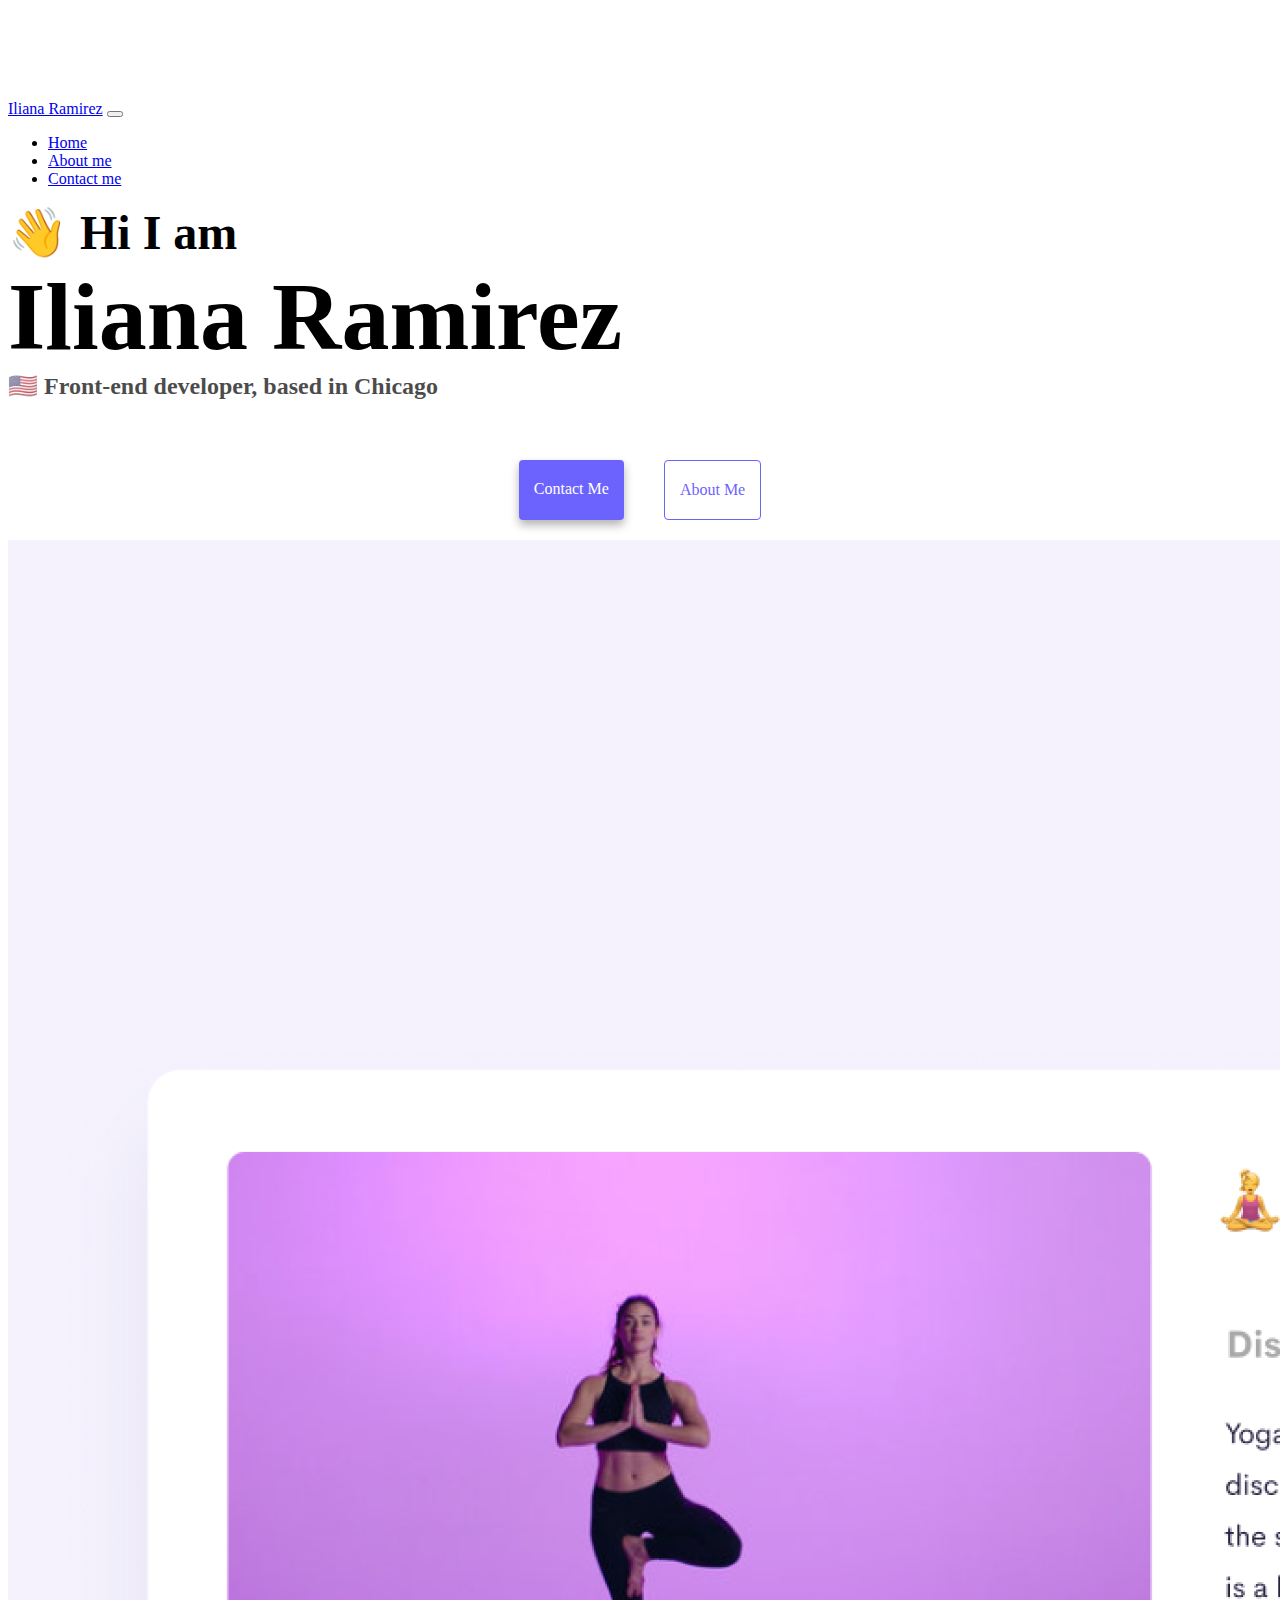
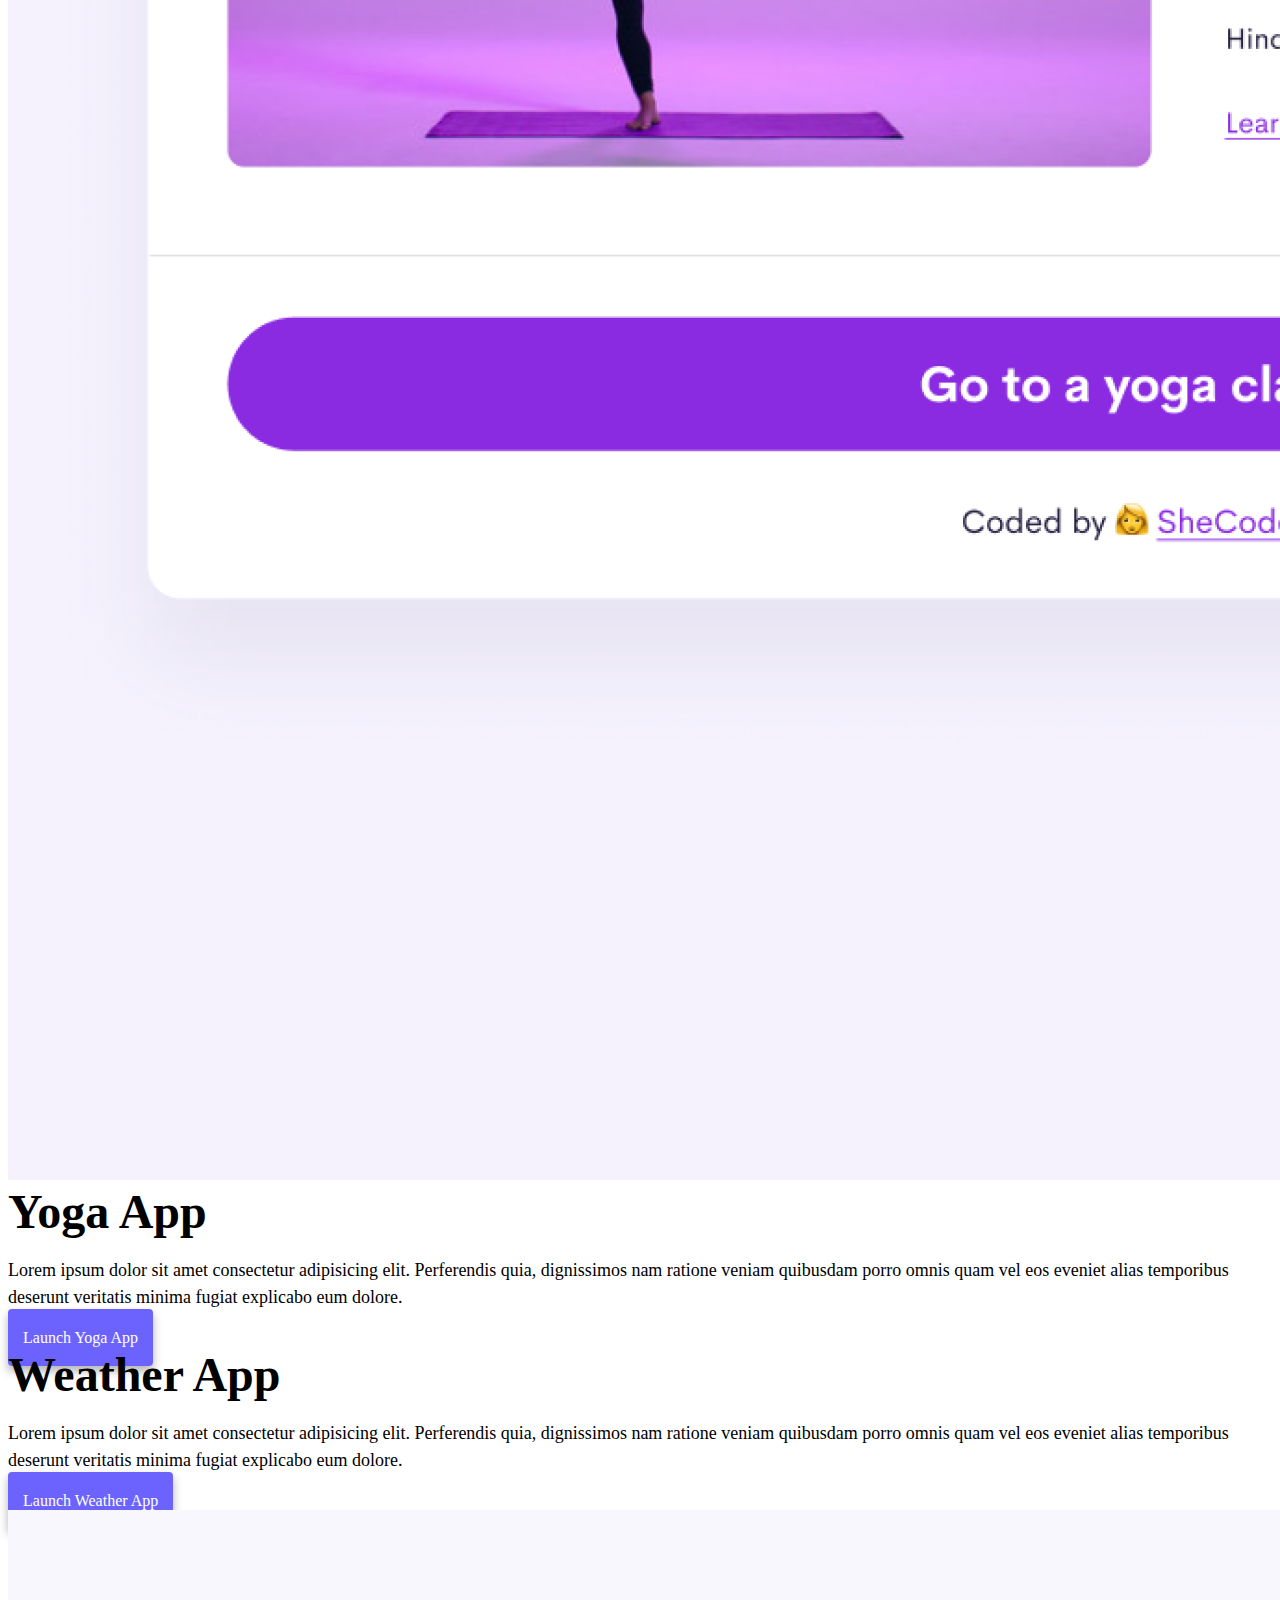
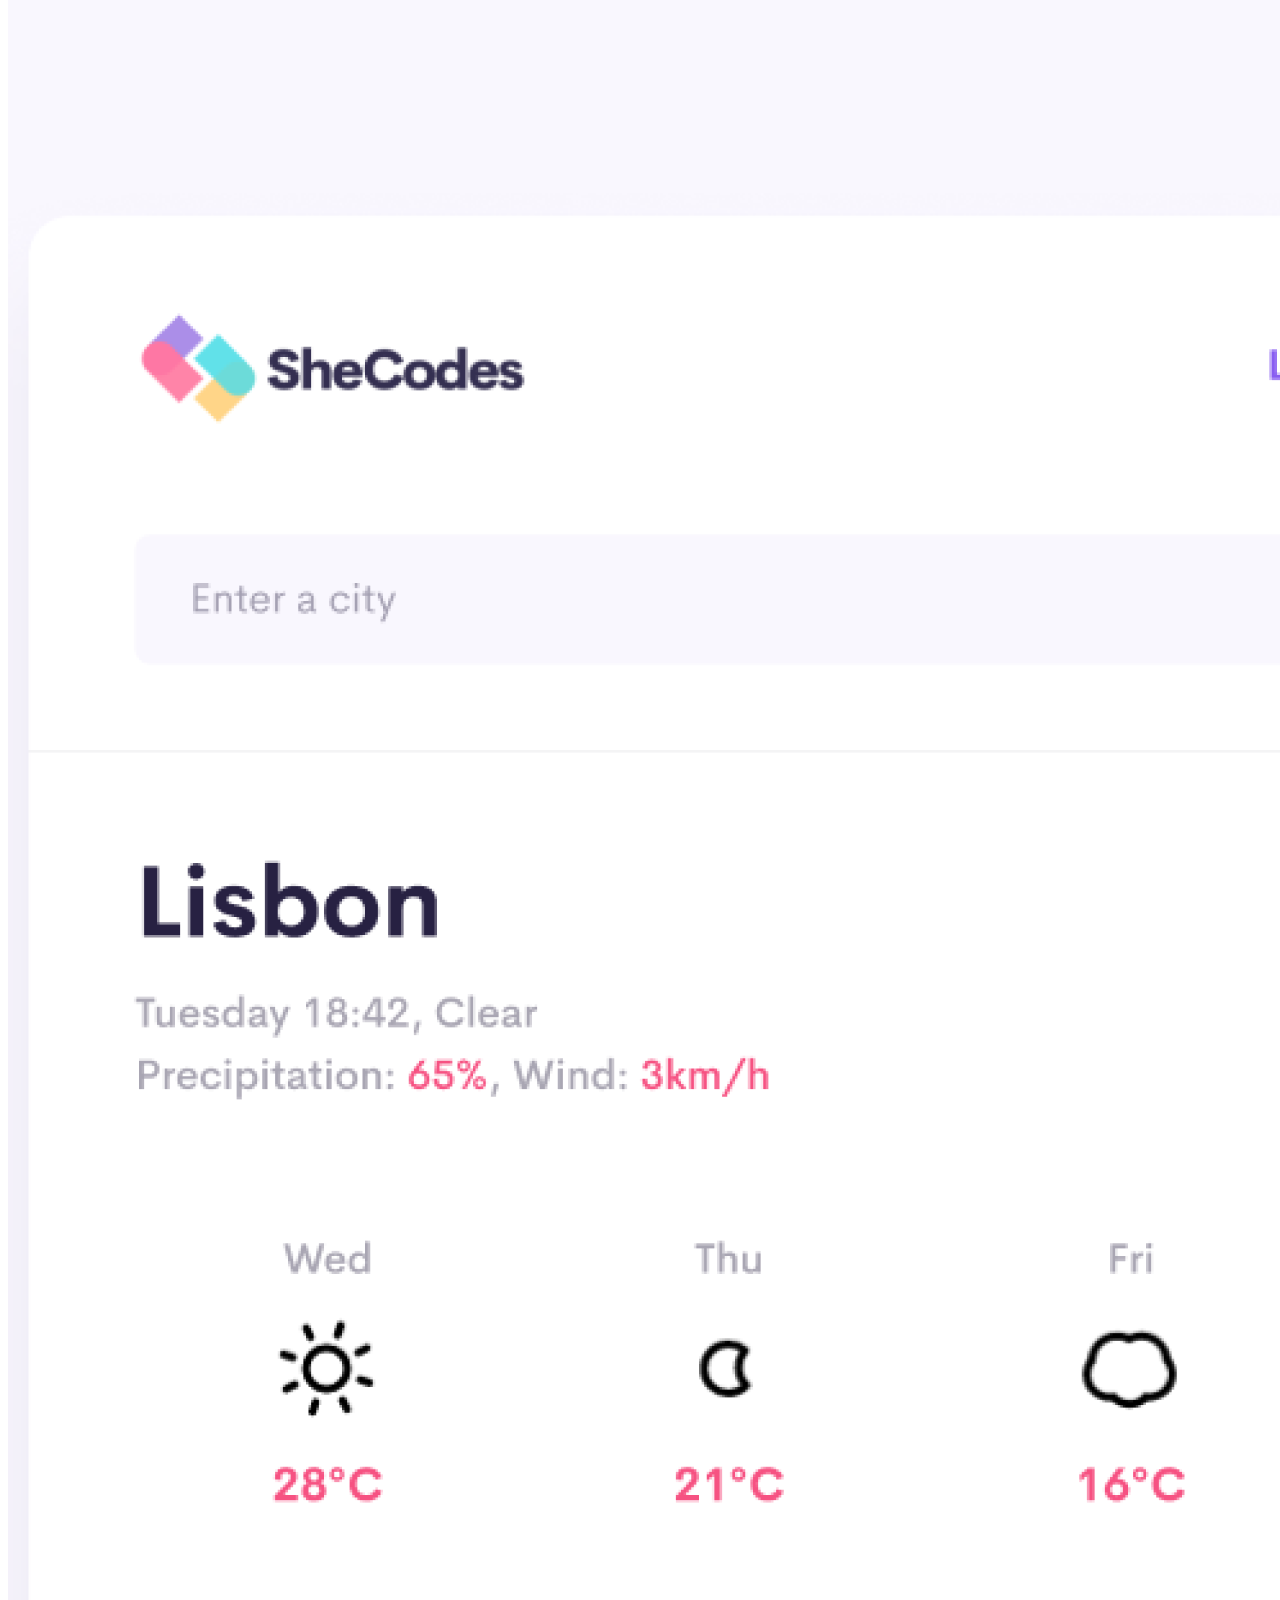
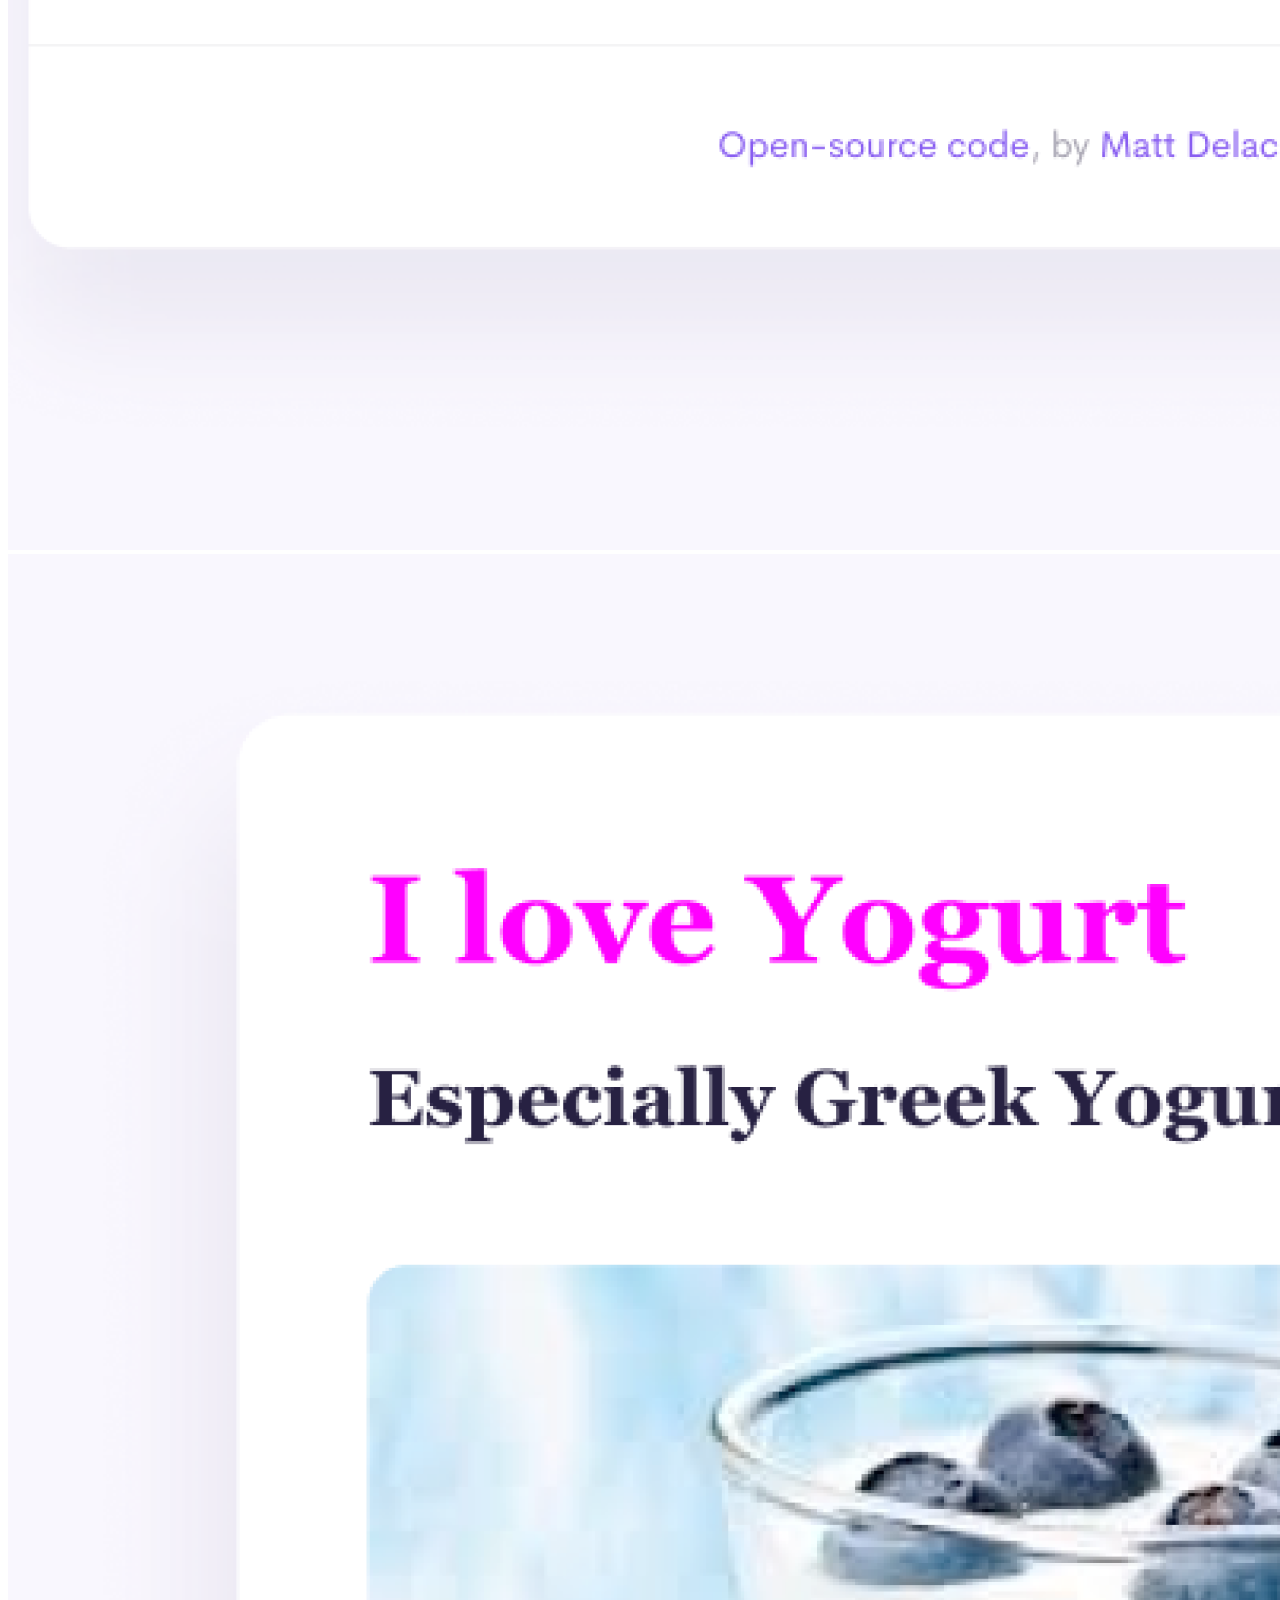
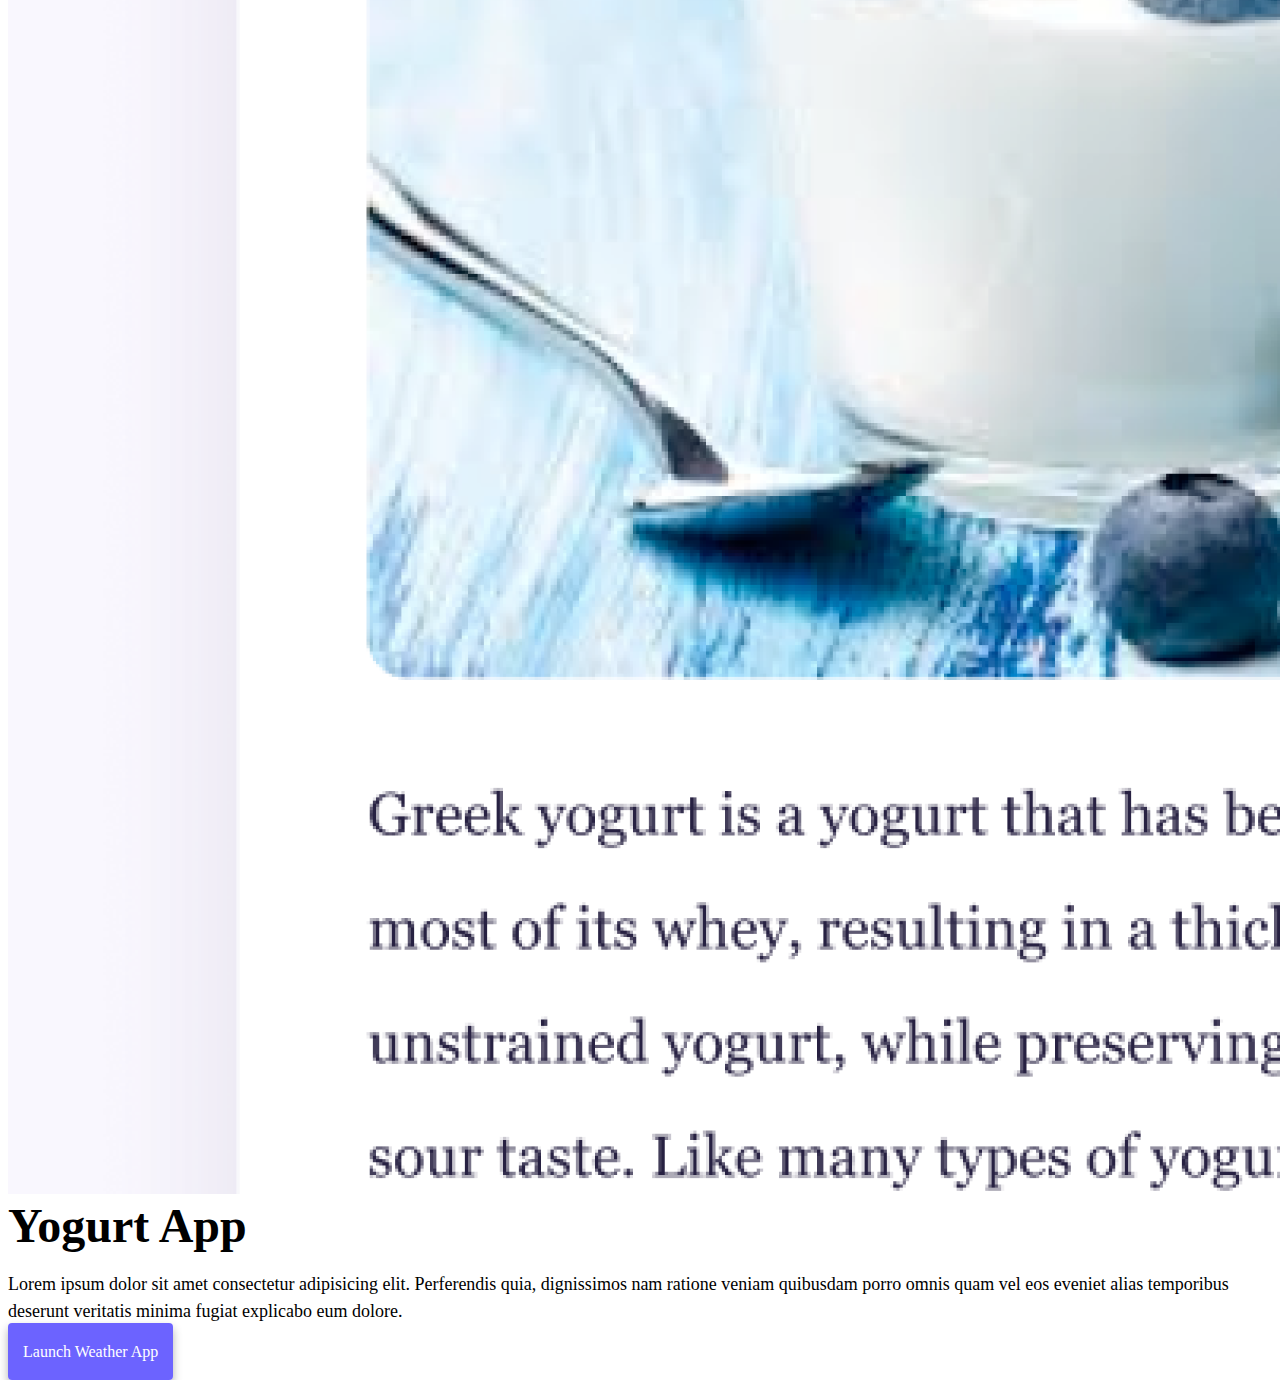
==== index.html @ b5a657b5 "Set up initial structure and image files" ====
<!DOCTYPE html>
<html lang="en">
  <head>
    <meta charset="UTF-8" />
    <meta http-equiv="X-UA-Compatible" content="IE=edge" />
    <meta name="viewport" content="width=device-width, initial-scale=1.0" />
    <title>Iliana Ramirez</title>
    <link
      href="https://cdn.jsdelivr.net/npm/bootstrap@5.0.0-beta3/dist/css/bootstrap.min.css"
      rel="stylesheet"
      integrity="sha384-eOJMYsd53ii+scO/bJGFsiCZc+5NDVN2yr8+0RDqr0Ql0h+rP48ckxlpbzKgwra6"
      crossorigin="anonymous"
    />
    <script
      src="https://cdn.jsdelivr.net/npm/bootstrap@5.0.0-beta3/dist/js/bootstrap.bundle.min.js"
      integrity="sha384-JEW9xMcG8R+pH31jmWH6WWP0WintQrMb4s7ZOdauHnUtxwoG2vI5DkLtS3qm9Ekf"
      crossorigin="anonymous"
    ></script>
    <link rel="stylesheet" href="style.css" />
  </head>
  <body>
      <nav class="navbar navbar-expand-lg navbar-light bg-light fixed-top">
          <div class="container">
            <a class="navbar-brand" href="index.html">Iliana Ramirez</a>
            <button class="navbar-toggler" type="button" data-bs-toggle="collapse" data-bs-target="#navbarNav" aria-controls="navbarNav" aria-expanded="false" aria-label="Toggle navigation">
              <span class="navbar-toggler-icon"></span>
            </button>
            <div class="collapse navbar-collapse" id="navbarNav">
              <ul class="navbar-nav">
                <li class="nav-item">
                  <a class="nav-link active" aria-current="page" href="index.html">Home</a>
                </li>
                <li class="nav-item">
                  <a class="nav-link" href="about.html">About me</a>
                </li>
                <li class="nav-item">
                  <a class="nav-link" href="about.html#contact">Contact me</a>
                </li>
              </ul>
            </div>
          </div>
        </nav>
    <h2 class="text-center">👋 Hi I am</h2>
    <h1 class="text-center">Iliana Ramirez</h1>
    <h3 class="text-center">🇺🇸 Front-end developer, based in Chicago</h3>
    <div class="navigation-links mb-5">
      <a href="about.html#contact" class="primary-link">Contact me</a>
      <a href="about.html" class="secondary-link">About me</a>
    </div>
    <div class="container">
      <div class="row">
        <div class="col-6">
          <img src="images/yoga-women.png" class="img-fluid rounded" />
        </div>
        <div class="col-6">
          <h2 class="mb-3">
            Yoga App
          </h2>
          <p>
            Lorem ipsum dolor sit amet consectetur adipisicing elit. Perferendis
            quia, dignissimos nam ratione veniam quibusdam porro omnis quam vel
            eos eveniet alias temporibus deserunt veritatis minima fugiat
            explicabo eum dolore.
          </p>
          <div class="mt-5">
            <a href="#" class="primary-link">Launch Yoga App</a>
          </div>
        </div>
      </div>
      <div class="row mt-5">
        <div class="col-6">
          <h2 class="mb-3">Weather App</h2>
          <p>
            Lorem ipsum dolor sit amet consectetur adipisicing elit. Perferendis
            quia, dignissimos nam ratione veniam quibusdam porro omnis quam vel
            eos eveniet alias temporibus deserunt veritatis minima fugiat
            explicabo eum dolore.
          </p>
          <div class="mt-5">
            <a href="#" class="primary-link"> Launch Weather App</a>
          </div>
        </div>
        <div class="col-6">
          <img src="images/jxM9-weather.png" class="img-fluid rounded" />
        </div>
      </div>
      <div class="row">
        <div class="col-6">
          <img src="images/WgM8-yogurt.png" class="img-fluid rounded" />
        </div>
        <div class="col-6">
          <h2 class="mb-3">Yogurt App</h2>
          <p>
            Lorem ipsum dolor sit amet consectetur adipisicing elit. Perferendis
            quia, dignissimos nam ratione veniam quibusdam porro omnis quam vel
            eos eveniet alias temporibus deserunt veritatis minima fugiat
            explicabo eum dolore.
          </p>
          <div class="mt-5">
            <a href="#" class="primary-link">Launch Weather App</a>
          </div>
        </div>
      </div>
    </div>
    </div>
  </body>
</html>
---- style.css ----
:root {
  --primary-color: #6c63ff;
  --secondary-color: #f5f2fe;
  --box-shadow: 0 5px 10px rgba(0, 0, 0, 0.3);
}

body {
  margin-top: 100px;
}

h1,
h2,
h3 {
  margin: 0;
}

h1 {
  font-size: 96px;
}

h2 {
  font-size: 48px;
}

h3 {
  font-size: 24px;
  opacity: 0.7;
}

p {
  font-size: 18px;
  line-height: 1.5;
}

.navigation-links {
  display: flex;
  margin-top: 40px;
  justify-content: center;
}

.navigation-links a {
  margin: 20px;
}

.primary-link {
  border-radius: 4px;
  padding: 20px 15px;
  text-decoration: none;
  text-transform: capitalize;
  background: var(--primary-color);
  box-shadow: var(--box-shadow);
  color: white;
}

.secondary-link {
  border-radius: 4px;
  padding: 20px 15px;
  text-decoration: none;
  text-transform: capitalize;
  color: var(--primary-color);
  border: 1px solid var(--primary-color);
}

.homepage-link {
  color: var(--primary-color);
  text-align: center;
  display: block;
}

.about-paragraphs {
  margin: 30px 0;
}

.about-paragraphs p {
  margin: 10px;
}

.email-link {
  display: flex;
  justify-content: center;
  color: var(--primary-color);
  font-size: 28px;
  text-decoration: none;
}

.email-link:hover {
  text-decoration: underline;
}
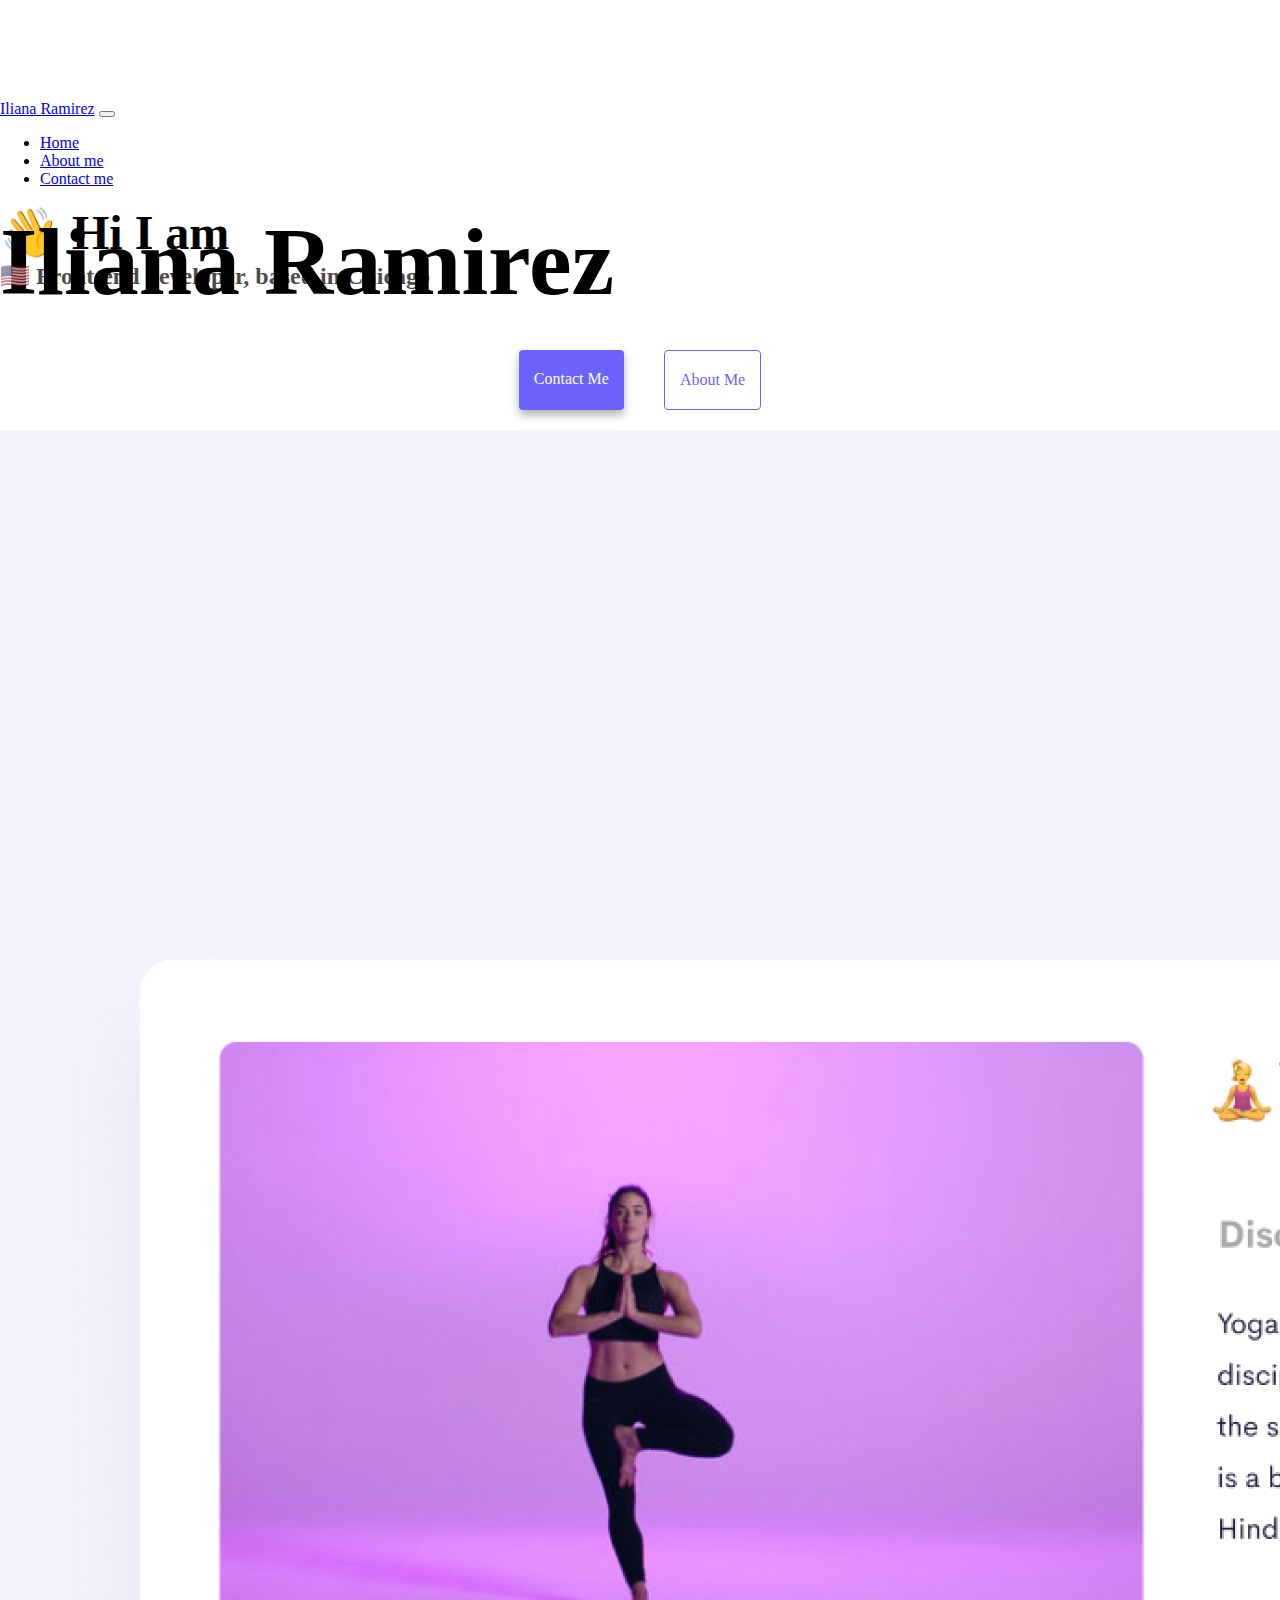
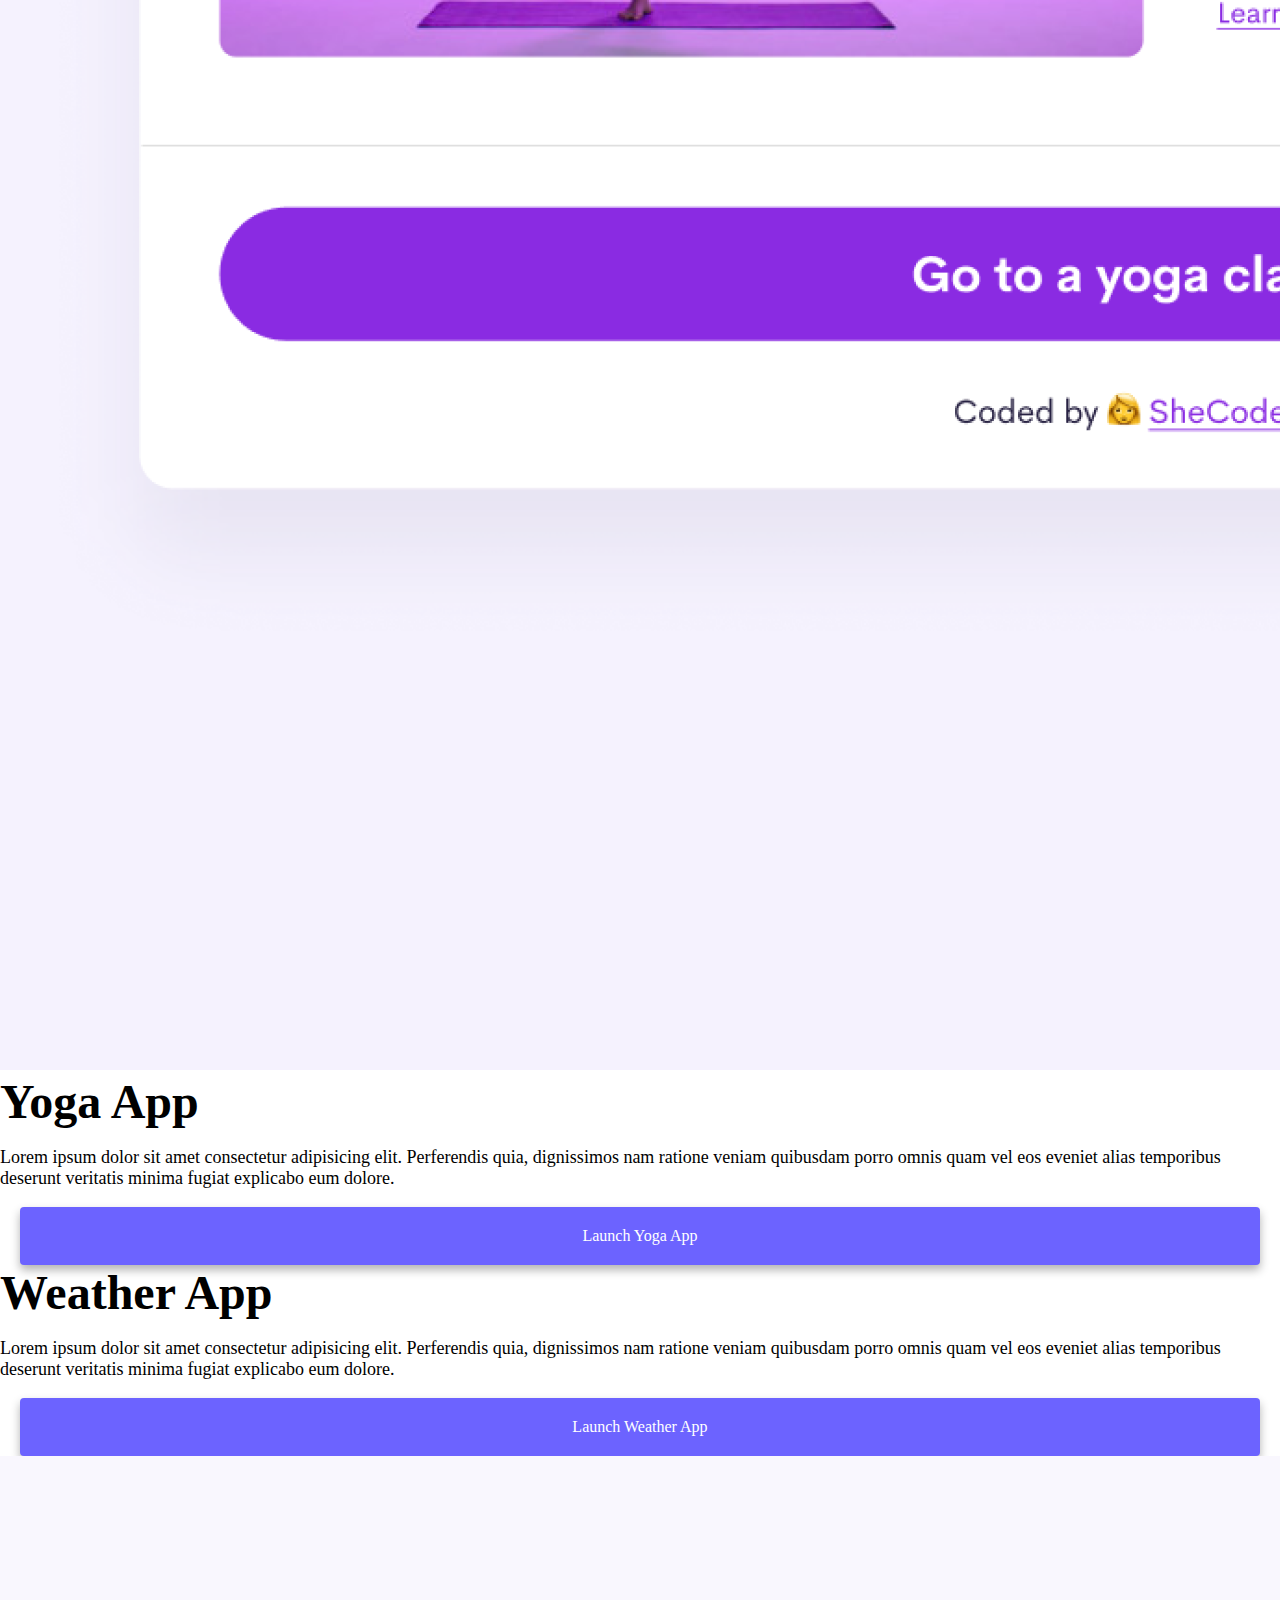
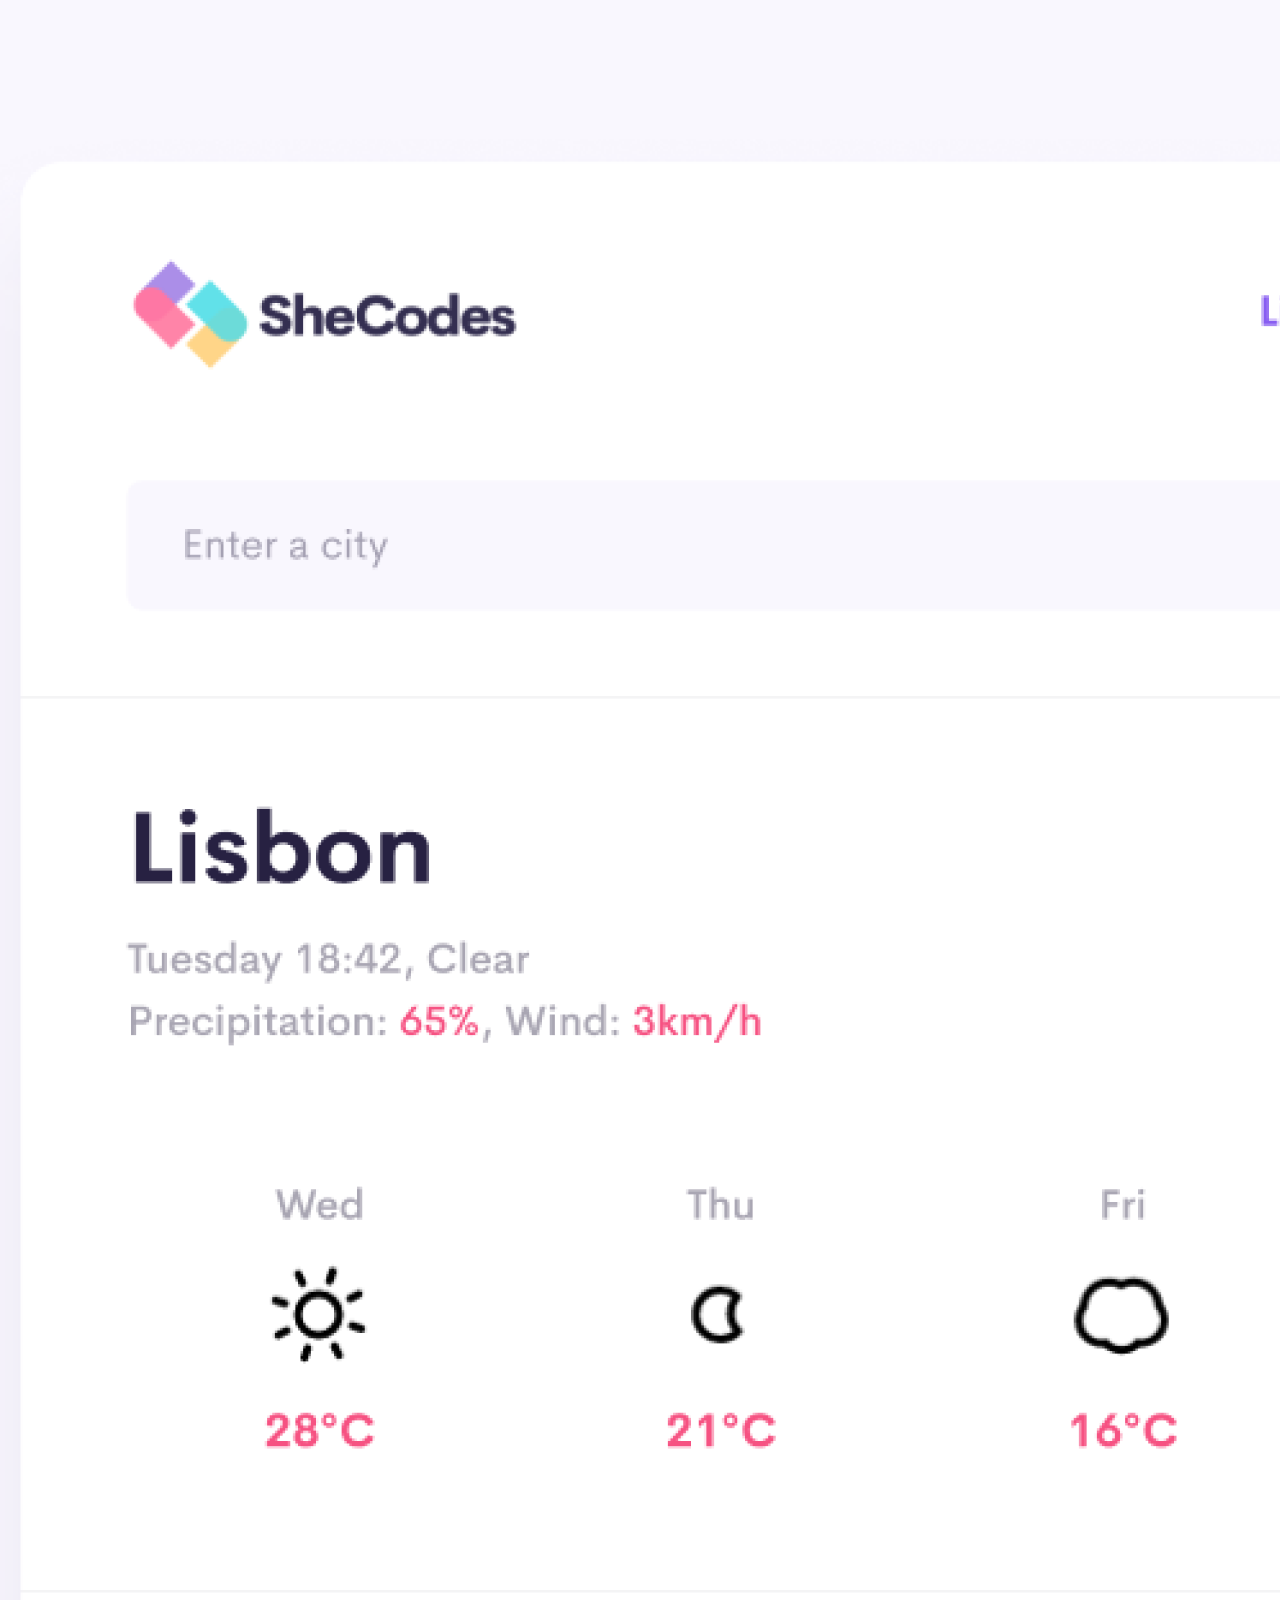
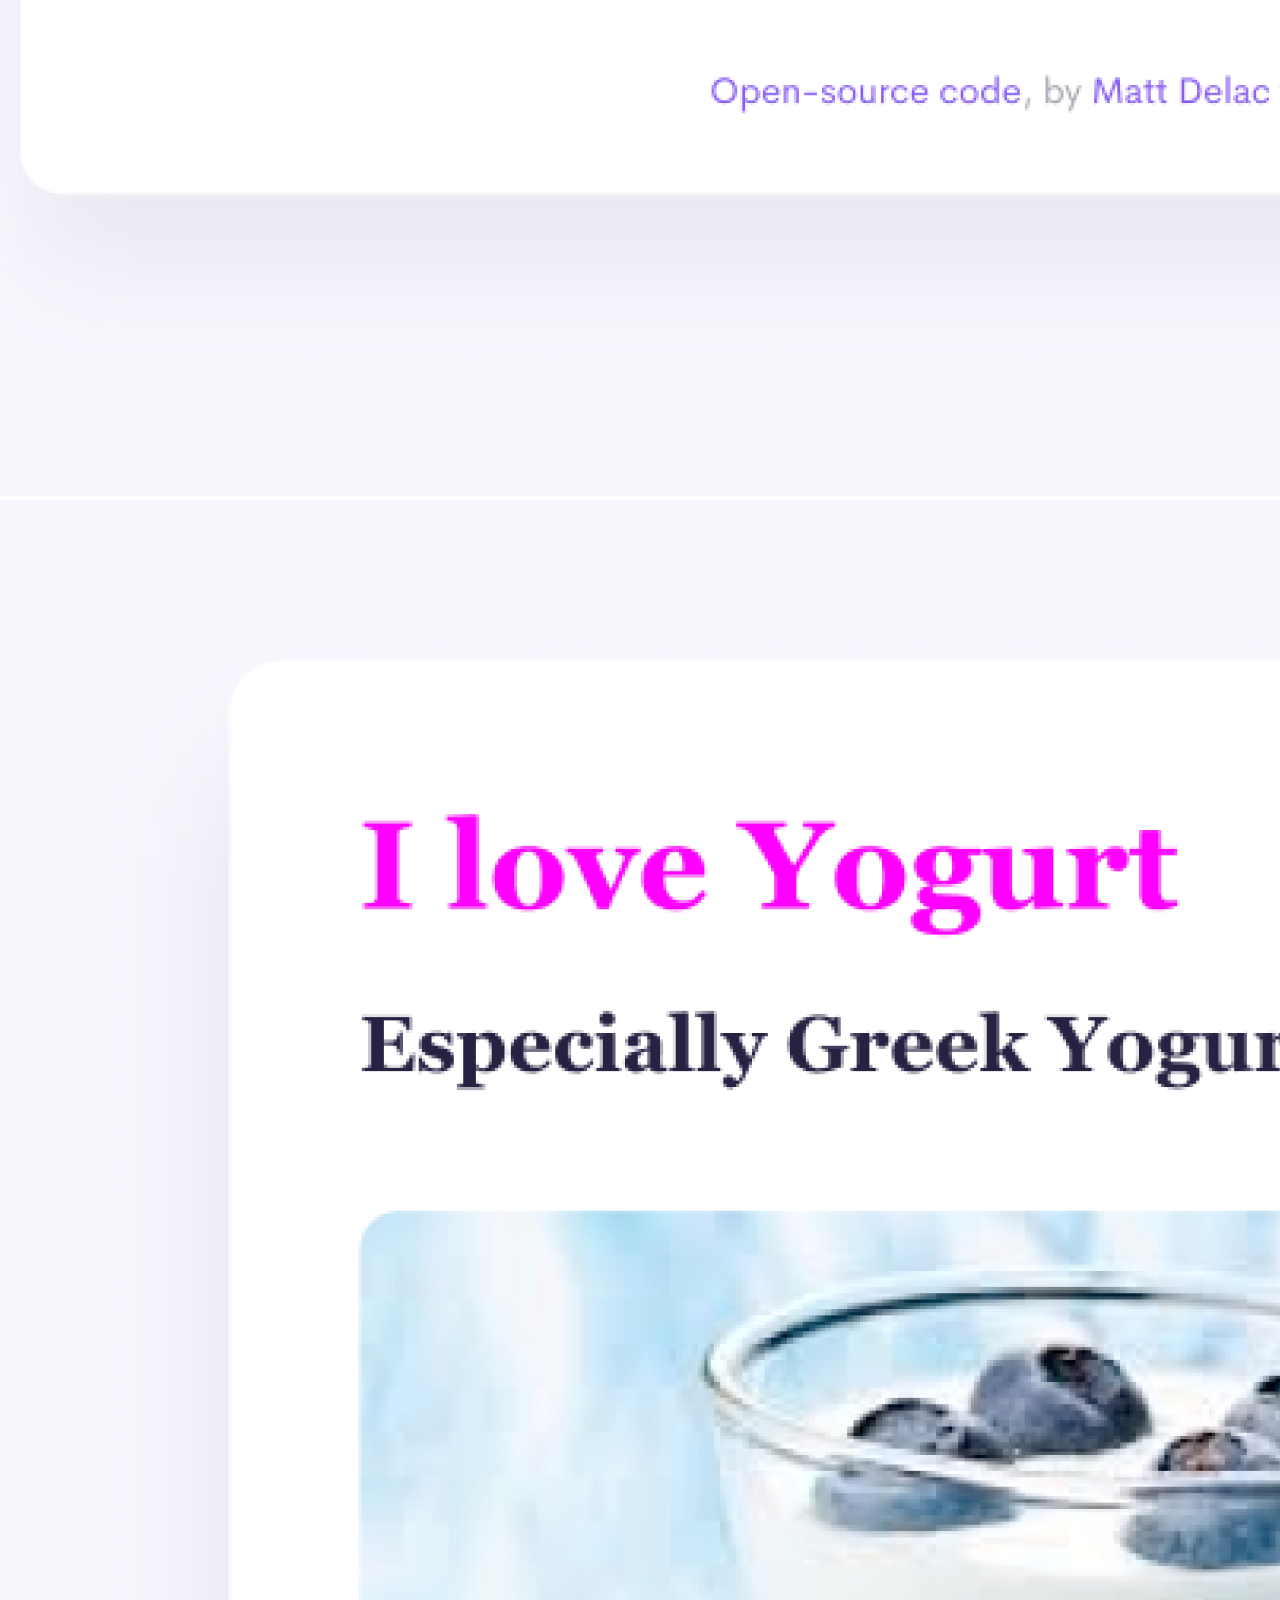
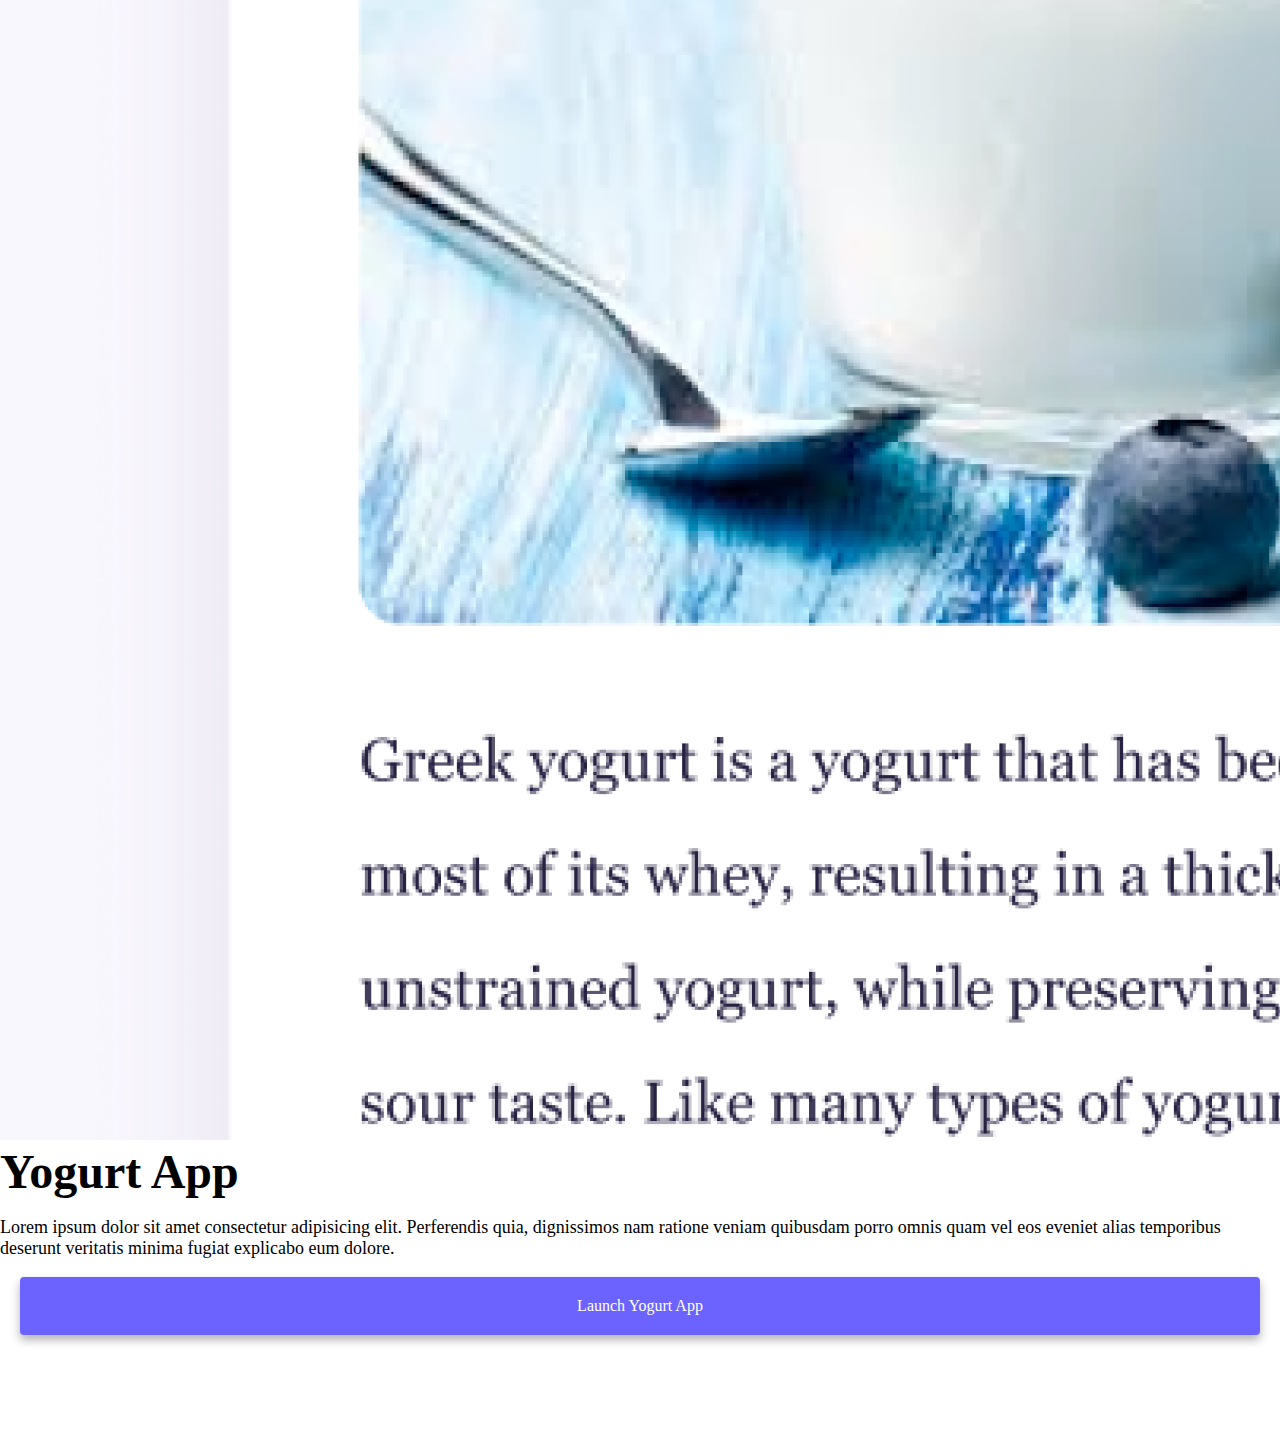
==== commit 97284e89: "Made website more responsive" ====
--- a/index.html
+++ b/index.html
@@ -4,7 +4,11 @@
     <meta charset="UTF-8" />
     <meta http-equiv="X-UA-Compatible" content="IE=edge" />
     <meta name="viewport" content="width=device-width, initial-scale=1.0" />
-    <title>Iliana Ramirez</title>
+    <meta
+      name="description"
+      content="Iliana Ramirez - Front-end developer."
+    />
+    <title>Front-end Developer - Iliana Ramirez</title>
     <link
       href="https://cdn.jsdelivr.net/npm/bootstrap@5.0.0-beta3/dist/css/bootstrap.min.css"
       rel="stylesheet"
@@ -16,25 +20,32 @@
       integrity="sha384-JEW9xMcG8R+pH31jmWH6WWP0WintQrMb4s7ZOdauHnUtxwoG2vI5DkLtS3qm9Ekf"
       crossorigin="anonymous"
     ></script>
-    <link rel="stylesheet" href="style.css" />
+    <link rel="stylesheet" href="/style.css" />
   </head>
   <body>
       <nav class="navbar navbar-expand-lg navbar-light bg-light fixed-top">
           <div class="container">
-            <a class="navbar-brand" href="index.html">Iliana Ramirez</a>
+            <a class="navbar-brand" href="/" title="Homepage"> Iliana Ramirez</a>
             <button class="navbar-toggler" type="button" data-bs-toggle="collapse" data-bs-target="#navbarNav" aria-controls="navbarNav" aria-expanded="false" aria-label="Toggle navigation">
               <span class="navbar-toggler-icon"></span>
             </button>
             <div class="collapse navbar-collapse" id="navbarNav">
               <ul class="navbar-nav">
                 <li class="nav-item">
-                  <a class="nav-link active" aria-current="page" href="index.html">Home</a>
+                  <a class="nav-link active" 
+                  aria-current="page" 
+                  href="/" 
+                  title="Homepage">Home</a>
                 </li>
                 <li class="nav-item">
-                  <a class="nav-link" href="about.html">About me</a>
+                  <a class="nav-link" 
+                  href="/about.html" 
+                  title="About Iliana Ramirez">About me</a>
                 </li>
                 <li class="nav-item">
-                  <a class="nav-link" href="about.html#contact">Contact me</a>
+                  <a class="nav-link" 
+                  href="/about.html#contact" 
+                  title="Contact Iliana Ramirez">Contact me</a>
                 </li>
               </ul>
             </div>
@@ -44,15 +55,23 @@
     <h1 class="text-center">Iliana Ramirez</h1>
     <h3 class="text-center">🇺🇸 Front-end developer, based in Chicago</h3>
     <div class="navigation-links mb-5">
-      <a href="about.html#contact" class="primary-link">Contact me</a>
-      <a href="about.html" class="secondary-link">About me</a>
+      <a href="/about.html#contact" 
+      class="primary-link"
+      title="Contact Iliana Ramirez"
+      >Contact me</a>
+      <a href="/about.html" 
+      class="secondary-link"
+      title="About Iliana Ramirez"
+      >About me</a>
     </div>
     <div class="container">
       <div class="row">
-        <div class="col-6">
-          <img src="images/yoga-women.png" class="img-fluid rounded" />
+        <div class="col-sm-6">
+          <img src="/images/yoga-women.png" 
+          alt="picture of woman in yoga pose" 
+          class="img-fluid rounded" />
         </div>
-        <div class="col-6">
+        <div class="col-sm-6">
           <h2 class="mb-3">
             Yoga App
           </h2>
@@ -63,12 +82,16 @@
             explicabo eum dolore.
           </p>
           <div class="mt-5">
-            <a href="#" class="primary-link">Launch Yoga App</a>
+            <a href="#" 
+            class="primary-link
+            project-link"
+            title="Yoga Project"
+            >Launch Yoga App</a>
           </div>
         </div>
       </div>
       <div class="row mt-5">
-        <div class="col-6">
+        <div class="col-sm-6">
           <h2 class="mb-3">Weather App</h2>
           <p>
             Lorem ipsum dolor sit amet consectetur adipisicing elit. Perferendis
@@ -77,18 +100,26 @@
             explicabo eum dolore.
           </p>
           <div class="mt-5">
-            <a href="#" class="primary-link"> Launch Weather App</a>
+            <a href="#" 
+            class="primary-link
+            project-link"
+            title="Weather Project"
+            > Launch Weather App</a>
           </div>
         </div>
-        <div class="col-6">
-          <img src="images/jxM9-weather.png" class="img-fluid rounded" />
+        <div class="col-sm-6">
+          <img src="/images/jxM9-weather.png" 
+          alt="Image of weather calendar" 
+          class="img-fluid rounded d-none d-sm-block" />
         </div>
       </div>
       <div class="row">
-        <div class="col-6">
-          <img src="images/WgM8-yogurt.png" class="img-fluid rounded" />
+        <div class="col-sm-6">
+          <img src="/images/WgM8-yogurt.png" 
+          alt="Picture of bowl of yogurt" 
+          class="img-fluid rounded d-none d-sm-block" />
         </div>
-        <div class="col-6">
+        <div class="col-sm-6">
           <h2 class="mb-3">Yogurt App</h2>
           <p>
             Lorem ipsum dolor sit amet consectetur adipisicing elit. Perferendis
@@ -97,7 +128,10 @@
             explicabo eum dolore.
           </p>
           <div class="mt-5">
-            <a href="#" class="primary-link">Launch Weather App</a>
+            <a href="#" 
+            class="primary-link project-link"
+            title="Yogurt Project"
+            >Launch Yogurt App</a>
           </div>
         </div>
       </div>
--- a/style.css
+++ b/style.css
@@ -5,7 +5,7 @@
 }
 
 body {
-  margin-top: 100px;
+  margin: 100px 0;
 }
 
 h1,
@@ -16,6 +16,7 @@
 
 h1 {
   font-size: 96px;
+  line-height: 1px;
 }
 
 h2 {
@@ -29,7 +30,6 @@
 
 p {
   font-size: 18px;
-  line-height: 1.5;
 }
 
 .navigation-links {
@@ -49,6 +49,10 @@
   text-transform: capitalize;
   background: var(--primary-color);
   box-shadow: var(--box-shadow);
+  color: white;
+}
+
+.primary-link:hover {
   color: white;
 }
 
@@ -86,3 +90,22 @@
 .email-link:hover {
   text-decoration: underline;
 }
+
+@media (max-width: 576px) {
+  h1 {
+    font-size: 48px;
+    line-height: 1.5;
+  }
+  h2 {
+    font-size: 32px;
+    text-align: center;
+  }
+  p {
+    text-align: center;
+  }
+}
+.project-link {
+  display: block;
+  text-align: center;
+  margin: 0 20px;
+}
